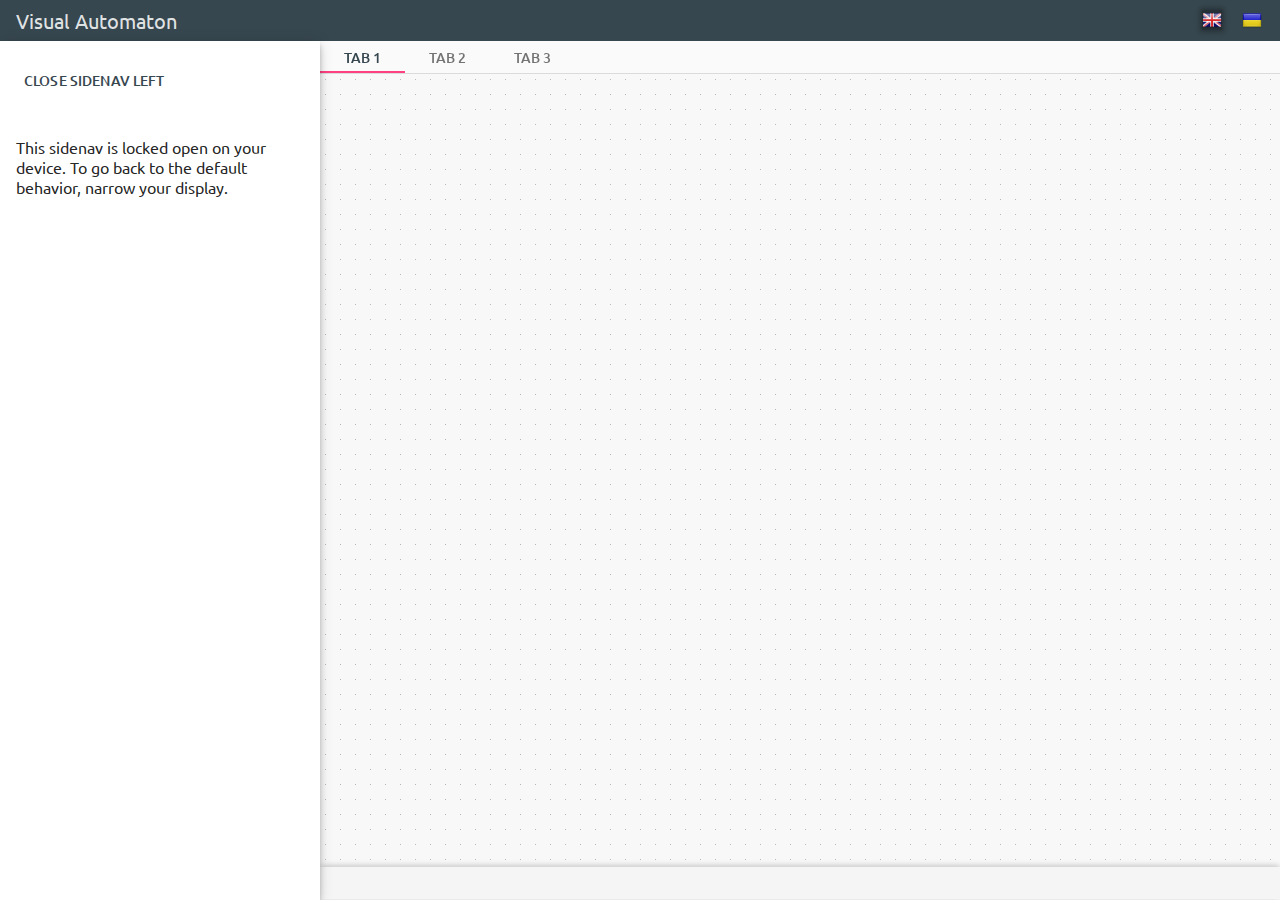
==== index.html @ 7c6a3c27 "tabs" ====
﻿<!DOCTYPE html>
<html>
<head>
    <meta charset="utf-8">
	<title>Visual Automaton</title>
	<link rel="icon" type="image/x-icon" href="/favicon.ico">
	<link rel="stylesheet" href="https://fonts.googleapis.com/css?family=Ubuntu:300&amp;subset=cyrillic,cyrillic-ext,latin-ext">
    <link rel="stylesheet" href="assets/libs/angular-material.min.css">
    <link rel="stylesheet" href="assets/css/app.css">
	<link rel="stylesheet" href="app/components/topBar/topBar.css" />
	<link rel="stylesheet" href="app/components/leftNav/leftNav.css" />
	<link rel="stylesheet" href="app/components/canvasBox/canvasBox.css" />
</head>
<body ng-app="VisualAutomatonApp" ng-cloak>
	<top-bar></top-bar>

	<section layout="row" flex id="layout">
		<left-nav></left-nav>

		<md-content flex>
			<canvas-box></canvas-box>
		</md-content>
	</section>

    <script src="assets/libs/angular.min.js"></script>
    <script src="assets/libs/angular-animate.min.js"></script>
    <script src="assets/libs/angular-aria.min.js"></script>
    <script src="assets/libs/angular-messages.min.js"></script>
    <script src="assets/libs/angular-material.min.js"></script>
	<script src="assets/libs/angular-cookies.min.js"></script>
	<script src="assets/libs/angular-resource.min.js"></script>
    <script src="app/app.module.js"></script>
	<script src="app/components/topBar/topBar.directive.js"></script>
	<script src="app/components/leftNav/leftNav.directive.js"></script>
	<script src="app/components/canvasBox/canvasBox.directive.js"></script>
	<script src="assets/js/app.js"></script>
</body>
</html>
---- assets/css/app.css ----
html {
	font-family: 'Ubuntu', sans-serif;
}

body {
	min-width: 1120px;
	min-height: 720px;
}

.non-selectable {
	-webkit-touch-callout: none;
	-webkit-user-select: none;
	-moz-user-select: none;
	-ms-user-select: none;
	user-select: none;
	cursor: default;
}

#layout {
	height: calc(100% - 41px);
}
---- app/components/topBar/topBar.css ----
﻿#top-bar {
	min-height: 41px;
}

#top-bar .md-toolbar-tools {
	height: 41px;
}

#top-bar .translation-btn {
	padding-top: 9px;
	margin: 0;
}

#top-bar .translation-btn:last-child {
	margin-right: -8px;
}

#top-bar .translation-btn img {
	width: 20px;
}

#top-bar .translation-btn.active img {
	background-color: rgba(0, 0, 0, 0.3);
	box-shadow: 0px 0px 5px 2px rgba(0,0,0,0.3);
}
---- app/components/leftNav/leftNav.css ----
﻿body {
}
---- app/components/canvasBox/canvasBox.css ----
﻿#canvas-box {
	padding: 0;
	height: calc(100% - 41px);
}

#canvas-box md-tabs {
	height: calc(100% + 8px);
}

#canvas-box md-tabs md-tabs-canvas,
#canvas-box md-tabs md-tabs-canvas md-pagination-wrapper {
	height: 32px;
}

#canvas-box md-tabs md-tab-item {
	padding: 5px 24px;
}

#canvas-box md-tabs md-tab-content {
	overflow: hidden;
}

#canvas-box md-tabs md-tab-content > div {
	height: 100%;
}

#canvas-box md-tabs md-tabs-content-wrapper {
	top: 33px;
}

#canvas-box md-toolbar {
	padding: 0;
	min-height: 32px;
	background-color: #f5f5f5;
	box-shadow: 0 -3px 5px -1px rgba(0,0,0,0.1), 0 0px 8px 0 rgba(0,0,0,0.14), 0 -1px 14px 0 rgba(0,0,0,0.0);
}

#canvas-box md-toolbar .md-toolbar-tools {
	height: 32px;
}

svg.canvas {
	position: absolute;
	width: calc(100% + 4px);
	height: calc(100% + 4px);
	top: -2px;
	left: -2px;
	background-image: url(/assets/img/dot.png);
	background-size: 15px 15px;
	background-color: #f8f8f8;
	filter: drop-shadow( -5px -5px 5px #000 );
}

.state {
	cursor: pointer;
	filter: url(#dropshadow);
}
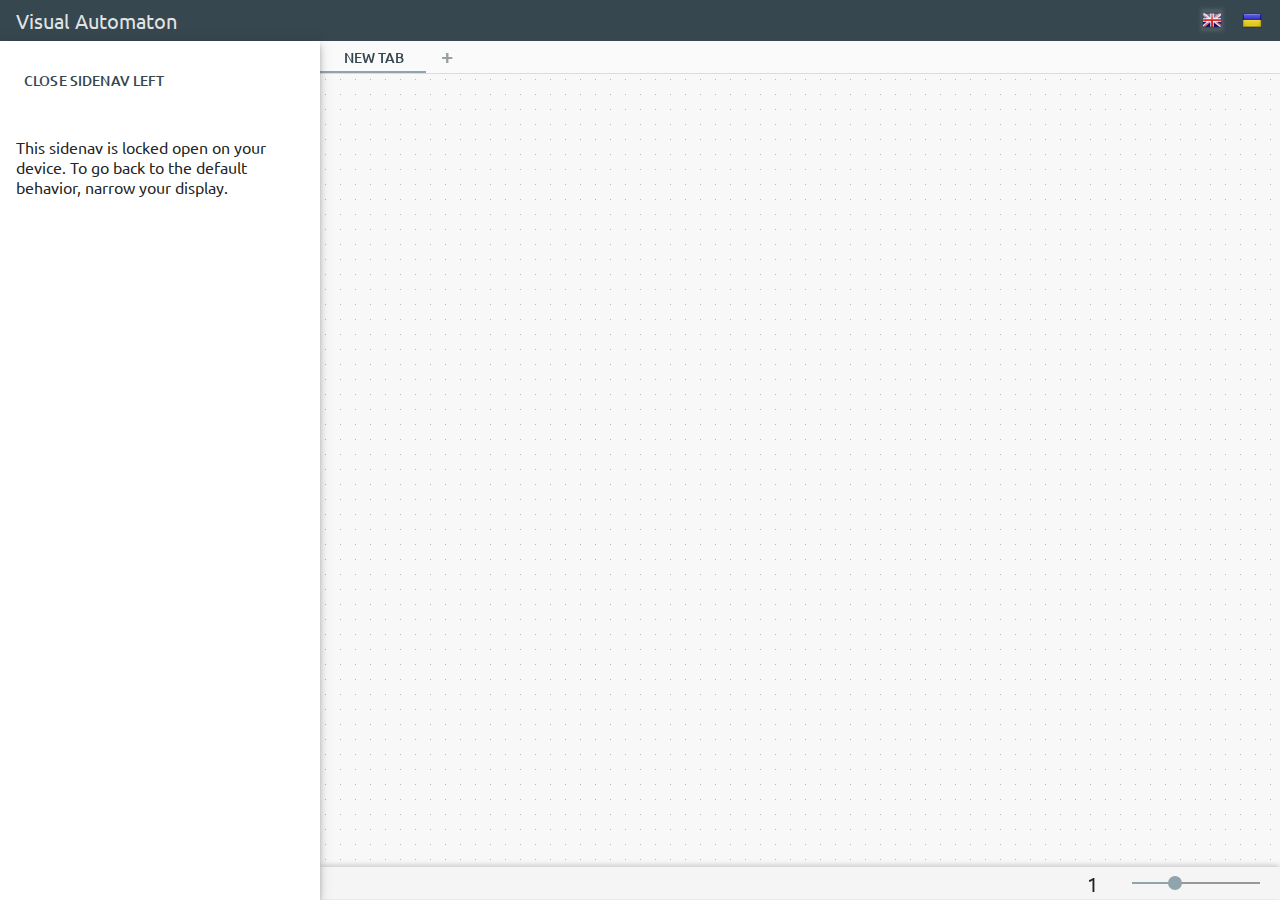
==== commit 19006300: "Canvas service [45%]" ====
--- a/index.html
+++ b/index.html
@@ -11,10 +11,10 @@
 	<link rel="stylesheet" href="app/components/leftNav/leftNav.css" />
 	<link rel="stylesheet" href="app/components/canvasBox/canvasBox.css" />
 </head>
-<body ng-app="VisualAutomatonApp" ng-cloak>
+<body ng-app="VisualAutomatonApp">
 	<top-bar></top-bar>
 
-	<section layout="row" flex id="layout">
+	<section layout="row" flex id="layout" ng-cloak>
 		<left-nav></left-nav>
 
 		<md-content flex>
--- a/assets/css/app.css
+++ b/assets/css/app.css
@@ -13,7 +13,6 @@
 	-moz-user-select: none;
 	-ms-user-select: none;
 	user-select: none;
-	cursor: default;
 }
 
 #layout {
--- a/app/components/topBar/topBar.css
+++ b/app/components/topBar/topBar.css
@@ -20,6 +20,14 @@
 }
 
 #top-bar .translation-btn.active img {
-	background-color: rgba(0, 0, 0, 0.3);
-	box-shadow: 0px 0px 5px 2px rgba(0,0,0,0.3);
+	background-color: rgba(255, 255, 255, 0.1);
+	box-shadow: 0px 0px 4px 1px rgba(255,255,255,0.15);
 }
+
+#logo-caption {
+	cursor: pointer;
+}
+
+#logo-caption:hover {
+	color: #fff;
+}
--- a/app/components/canvasBox/canvasBox.css
+++ b/app/components/canvasBox/canvasBox.css
@@ -7,13 +7,44 @@
 	height: calc(100% + 8px);
 }
 
+#canvas-box svg.svg-filter {
+	width: 0;
+	height: 0;
+	position: absolute;
+}
+
 #canvas-box md-tabs md-tabs-canvas,
 #canvas-box md-tabs md-tabs-canvas md-pagination-wrapper {
 	height: 32px;
 }
 
 #canvas-box md-tabs md-tab-item {
-	padding: 5px 24px;
+	padding: 5px 5px 5px 24px;
+}
+
+#canvas-box md-tabs md-tab-item:nth-last-child(2) {
+	font-size: 22px;
+	color: rgb(55,71,79);
+	padding: 3px 0;
+	pointer-events: auto;
+}
+
+#canvas-box md-tabs md-tab-item .add-tab {
+	padding: 0 15px;
+	cursor: pointer;
+}
+
+#canvas-box md-tabs md-tab-item .remove-tab {
+	cursor: pointer;
+	font-size: 10px;
+	position: relative;
+	bottom: 1px;
+	opacity: 0;
+	transition: opacity 0.3s;
+}
+
+#canvas-box md-tabs md-tab-item:hover .remove-tab {
+	opacity: 1;
 }
 
 #canvas-box md-tabs md-tab-content {
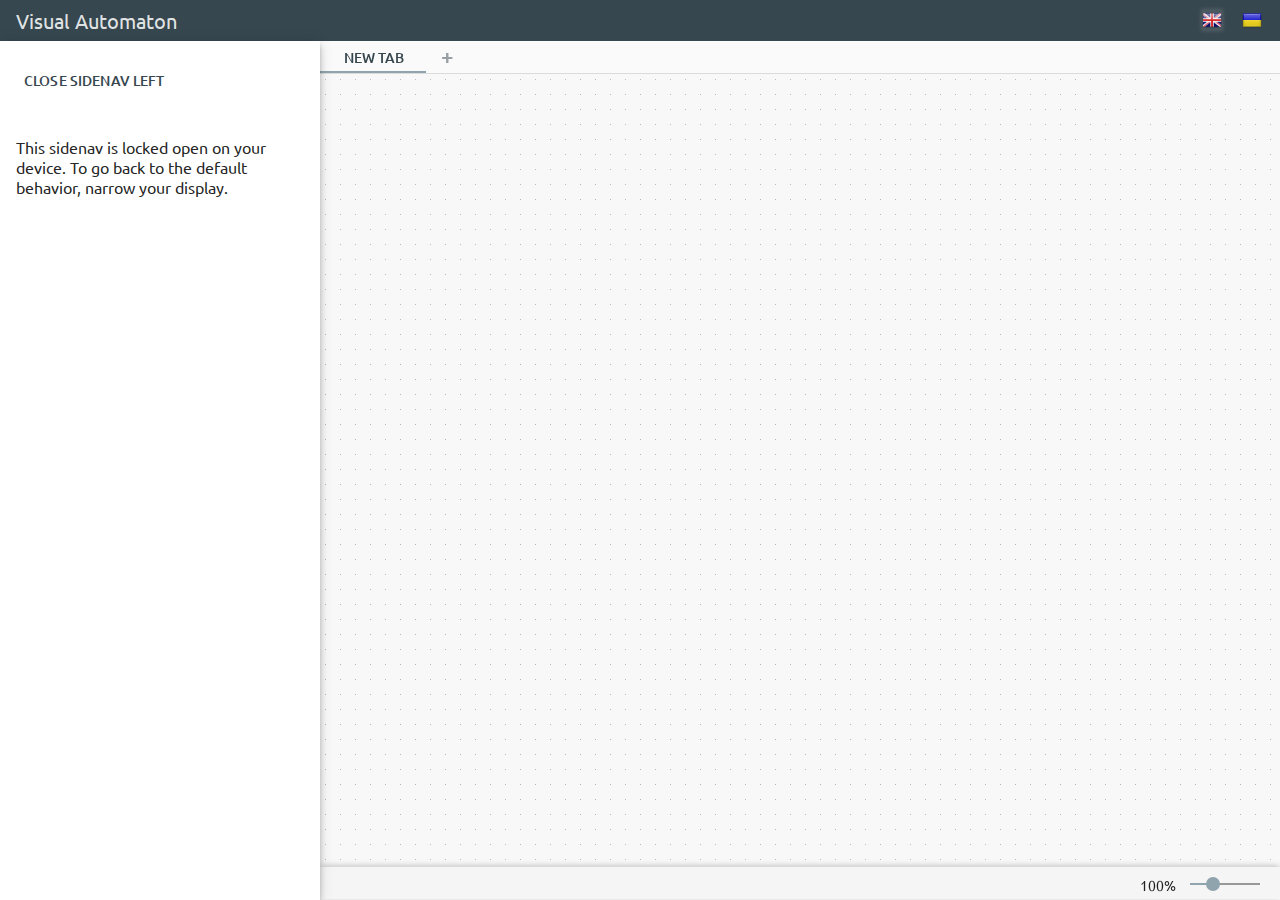
==== commit e9739d7f: "favicon path" ====
--- a/index.html
+++ b/index.html
@@ -3,7 +3,7 @@
 <head>
     <meta charset="utf-8">
 	<title>Visual Automaton</title>
-	<link rel="icon" type="image/x-icon" href="/favicon.ico">
+	<link rel="icon" type="image/x-icon" href="favicon.ico">
 	<link rel="stylesheet" href="https://fonts.googleapis.com/css?family=Ubuntu:300&amp;subset=cyrillic,cyrillic-ext,latin-ext">
     <link rel="stylesheet" href="assets/libs/angular-material.min.css">
     <link rel="stylesheet" href="assets/css/app.css">
--- a/app/components/canvasBox/canvasBox.css
+++ b/app/components/canvasBox/canvasBox.css
@@ -72,11 +72,11 @@
 
 svg.canvas {
 	position: absolute;
-	width: calc(100% + 4px);
-	height: calc(100% + 4px);
+	min-width: calc(100% + 4px);
+	min-height: calc(100% + 4px);
 	top: -2px;
 	left: -2px;
-	background-image: url(/assets/img/dot.png);
+	background-image: url(../../../assets/img/dot.png);
 	background-size: 15px 15px;
 	background-color: #f8f8f8;
 	filter: drop-shadow( -5px -5px 5px #000 );
@@ -85,4 +85,21 @@
 .state {
 	cursor: pointer;
 	filter: url(#dropshadow);
+}
+
+#scale-slider {
+	height: 32px;
+	bottom: 7px;
+	min-width: 70px;
+}
+
+#scale-slider .md-thumb {
+	cursor: pointer;
+}
+
+#scale-value {
+	cursor: default;
+	font-size: 14px;
+	height: 15px;
+	margin-right: 10px;
 }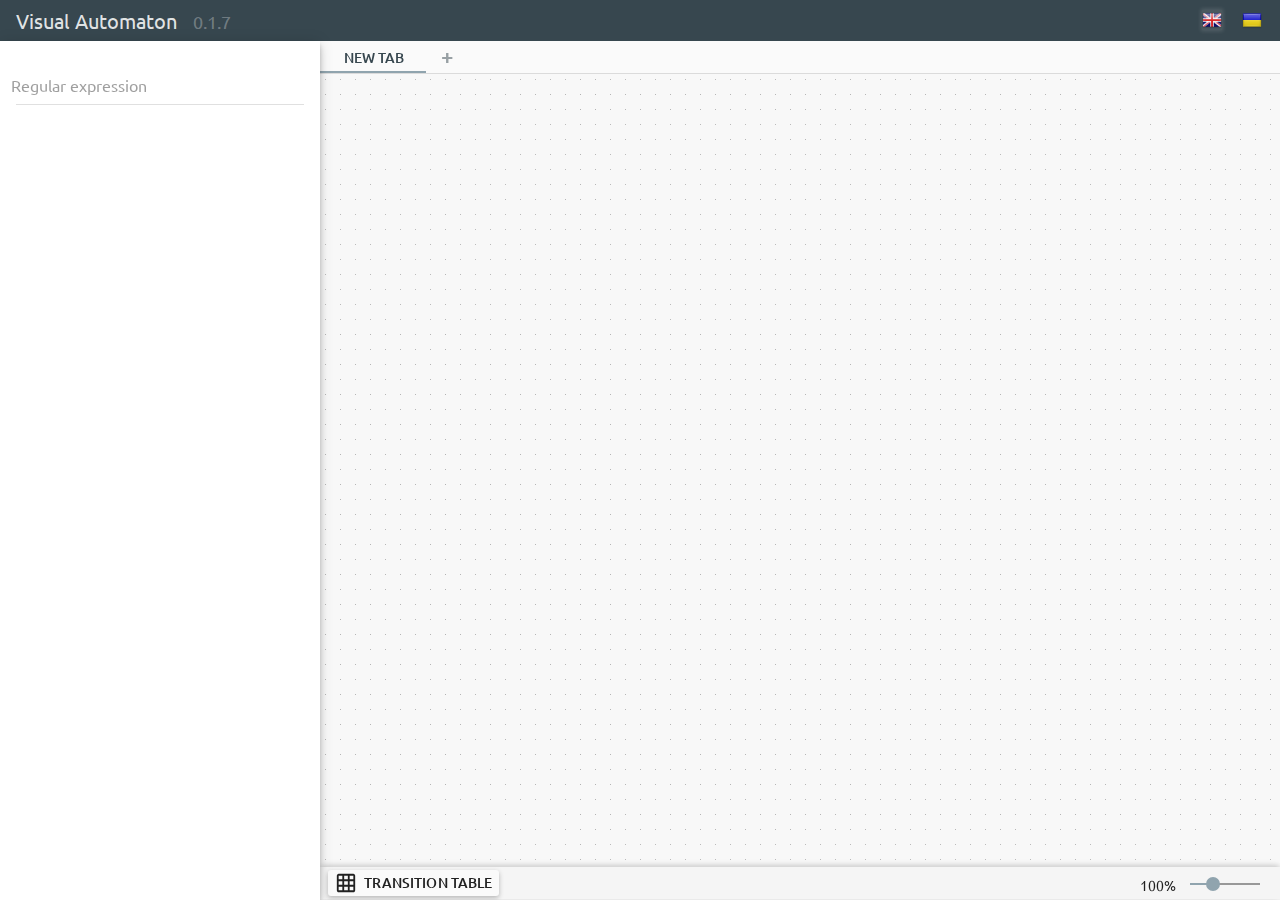
==== commit 5f7532cc: "Transition table [10%]" ====
--- a/index.html
+++ b/index.html
@@ -5,6 +5,7 @@
 	<title>Visual Automaton</title>
 	<link rel="icon" type="image/x-icon" href="favicon.ico">
 	<link rel="stylesheet" href="https://fonts.googleapis.com/css?family=Ubuntu:300&amp;subset=cyrillic,cyrillic-ext,latin-ext">
+	<link rel="stylesheet" href="https://fonts.googleapis.com/icon?family=Material+Icons">
     <link rel="stylesheet" href="assets/libs/angular-material.min.css">
     <link rel="stylesheet" href="assets/css/app.css">
 	<link rel="stylesheet" href="app/components/topBar/topBar.css" />
@@ -32,6 +33,7 @@
     <script src="app/app.module.js"></script>
 	<script src="app/components/topBar/topBar.directive.js"></script>
 	<script src="app/components/leftNav/leftNav.directive.js"></script>
+	<script src="app/components/transitionTable/transitionTableCtrl.js"></script>
 	<script src="app/components/canvasBox/canvasBox.directive.js"></script>
 	<script src="assets/js/app.js"></script>
 </body>
--- a/assets/css/app.css
+++ b/assets/css/app.css
@@ -17,4 +17,13 @@
 
 #layout {
 	height: calc(100% - 41px);
+}
+
+#bottom-toolbar .md-button {
+	min-height: 26px;
+	line-height: 26px;
+}
+
+#bottom-toolbar .md-button .material-icons {
+	font-size: 22px;
 }--- a/app/components/topBar/topBar.css
+++ b/app/components/topBar/topBar.css
@@ -31,3 +31,11 @@
 #logo-caption:hover {
 	color: #fff;
 }
+
+#version-number {
+	margin-left: 15px;
+	margin-top: 2px;
+	cursor: default;
+	font-size: 18px;
+	color: rgba(255, 255, 255, .3);
+}--- a/app/components/canvasBox/canvasBox.css
+++ b/app/components/canvasBox/canvasBox.css
@@ -7,7 +7,7 @@
 	height: calc(100% + 8px);
 }
 
-#canvas-box svg.svg-filter {
+#canvas-box svg.svg-defs {
 	width: 0;
 	height: 0;
 	position: absolute;
@@ -82,9 +82,16 @@
 	filter: drop-shadow( -5px -5px 5px #000 );
 }
 
+svg.canvas circle {
+	filter: url(#dropshadow);
+}
+
 .state {
 	cursor: pointer;
-	filter: url(#dropshadow);
+}
+
+.state.transition-mode {
+	cursor: default;
 }
 
 #scale-slider {
@@ -102,4 +109,45 @@
 	font-size: 14px;
 	height: 15px;
 	margin-right: 10px;
+}
+
+.state-menu-container md-menu-item {
+	min-height: 28px;
+	height: 28px;
+}
+
+.state-menu-container md-menu-item span {
+	width: auto;
+}
+
+.state-menu-container md-menu-item .state-name {
+	width: 40px;
+	bottom: 2px;
+}
+
+.state-menu-container md-menu-item .state-name .md-errors-spacer {
+	display: none;
+}
+
+.state-menu-container .md-button {
+	line-height: 28px;
+	min-height: 28px;
+	padding-left: 10px;
+}
+
+.state-menu-container .md-button md-icon {
+	margin-right: 6px;
+}
+
+.state-menu-container .md-button md-icon .material-icons {
+	position: relative;
+	bottom: 2px;
+}
+
+.state-menu-container md-checkbox .md-container {
+	left: 12px;
+}
+
+.state-menu-container md-checkbox .md-label {
+	margin-left: 27px;
 }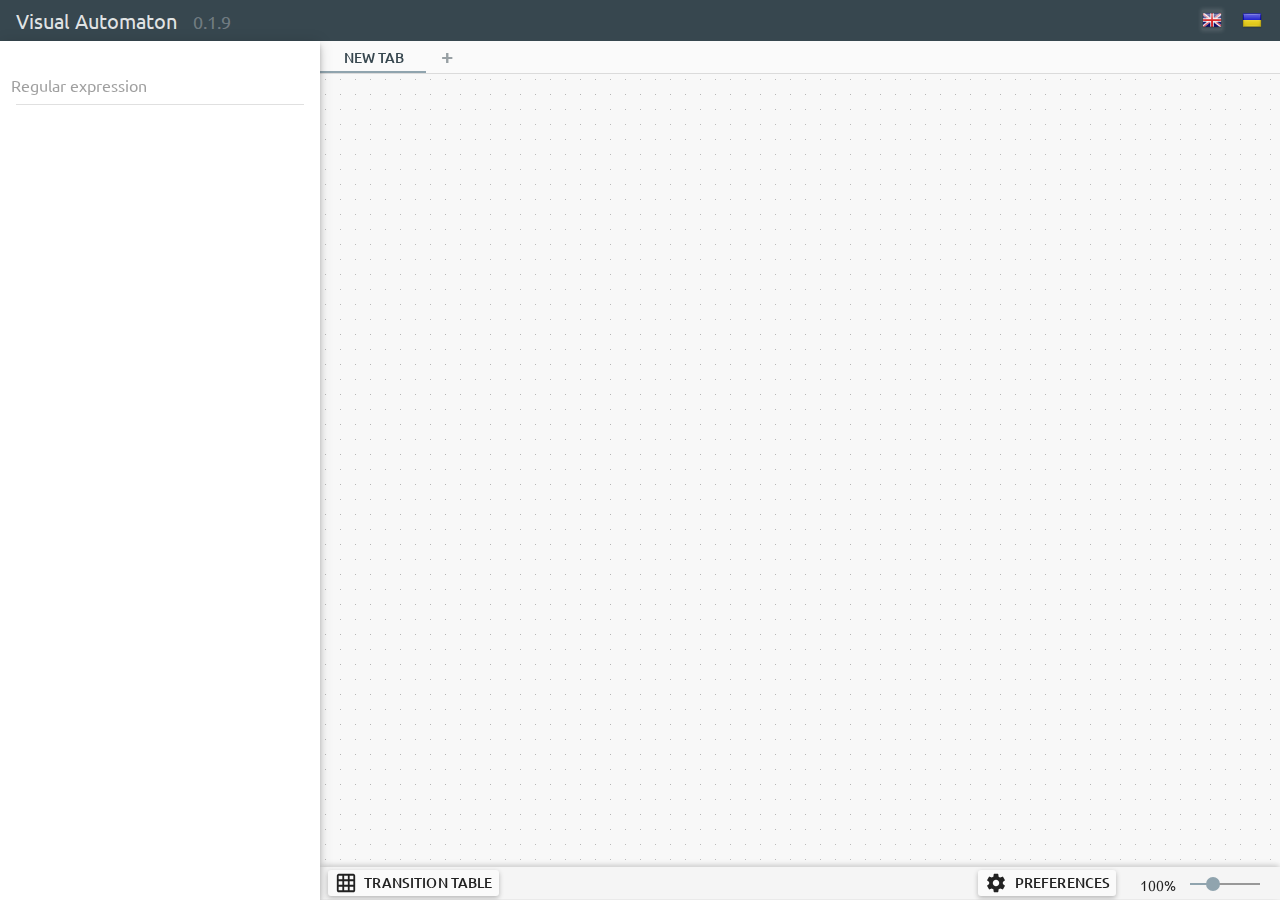
==== commit 1a8e95dc: "Implement preferences" ====
--- a/index.html
+++ b/index.html
@@ -7,6 +7,7 @@
 	<link rel="stylesheet" href="https://fonts.googleapis.com/css?family=Ubuntu:300&amp;subset=cyrillic,cyrillic-ext,latin-ext">
 	<link rel="stylesheet" href="https://fonts.googleapis.com/icon?family=Material+Icons">
     <link rel="stylesheet" href="assets/libs/angular-material.min.css">
+    <link rel="stylesheet" href="assets/libs/mdColorPicker.min.css">
     <link rel="stylesheet" href="assets/css/app.css">
 	<link rel="stylesheet" href="app/components/topBar/topBar.css" />
 	<link rel="stylesheet" href="app/components/leftNav/leftNav.css" />
@@ -30,11 +31,13 @@
     <script src="assets/libs/angular-material.min.js"></script>
 	<script src="assets/libs/angular-cookies.min.js"></script>
 	<script src="assets/libs/angular-resource.min.js"></script>
+	<script src="assets/libs/tinycolor-min.js"></script>
+	<script src="assets/libs/mdColorPicker.min.js"></script>
     <script src="app/app.module.js"></script>
 	<script src="app/components/topBar/topBar.directive.js"></script>
 	<script src="app/components/leftNav/leftNav.directive.js"></script>
-	<script src="app/components/transitionTable/transitionTableCtrl.js"></script>
 	<script src="app/components/canvasBox/canvasBox.directive.js"></script>
 	<script src="assets/js/app.js"></script>
+	<script src="assets/js/modalCtrl.js"></script>
 </body>
 </html>--- a/assets/libs/mdColorPicker.min.css
+++ b/assets/libs/mdColorPicker.min.css
@@ -0,0 +1,7 @@
+/**
+ * md-color-picker - Angular-Material inspired color picker.
+ * @version v0.2.6
+ * @link https://github.com/brianpkelley/md-color-picker
+ * @license MIT
+ */
+[md-color-picker] .md-color-picker-input-container,md-color-picker .md-color-picker-input-container{position:relative}[md-color-picker] .md-color-picker-input-container .md-color-picker-preview,md-color-picker .md-color-picker-input-container .md-color-picker-preview{content:'';width:24px;height:24px;border:2px solid #fff;border-radius:50%;box-shadow:0 3px 1px -2px rgba(0,0,0,.14),0 2px 2px 0 rgba(0,0,0,.098),0 1px 5px 0 rgba(0,0,0,.084);position:relative;top:22px;overflow:hidden;background-color:#fff;background-image:-webkit-linear-gradient(45deg,#ddd 25%,transparent 0,transparent 75%,#ddd 0,#ddd),-webkit-linear-gradient(45deg,#ddd 25%,transparent 0,transparent 75%,#ddd 0,#ddd);background-image:linear-gradient(45deg,#ddd 25%,transparent 0,transparent 75%,#ddd 0,#ddd),linear-gradient(45deg,#ddd 25%,transparent 0,transparent 75%,#ddd 0,#ddd);background-size:8px 8px;background-position:0 0,4px 4px}[md-color-picker] .md-color-picker-input-container .md-color-picker-preview .md-color-picker-result,md-color-picker .md-color-picker-input-container .md-color-picker-preview .md-color-picker-result{width:100%;height:100%}[md-color-picker] .md-color-picker-input-container .md-color-picker-clear,md-color-picker .md-color-picker-input-container .md-color-picker-clear{position:absolute;bottom:42px;right:-16px;color:rgba(0,0,0,.26)}.md-color-picker-container{padding:8px;background:#fff;outline:none;height:397px;width:347px;opacity:1;overflow:hidden;z-index:1000}.md-color-picker-container .md-color-picker-arrow{border:0 solid transparent;border-right-width:30px;border-bottom-width:0;position:absolute;left:0;top:0;-webkit-transition:border-bottom-width cubic-bezier(.25,.8,.25,1) .25s,top cubic-bezier(.25,.8,.25,1) .25s;transition:border-bottom-width cubic-bezier(.25,.8,.25,1) .25s,top cubic-bezier(.25,.8,.25,1) .25s}.md-color-picker-container .md-color-picker-preview{-webkit-box-flex:1;-webkit-flex:1;-ms-flex:1;flex:1;font-weight:700;font-size:18px;color:#fff;margin:-8px -8px 0;position:relative}.md-color-picker-container .md-color-picker-preview .md-color-picker-result{position:absolute;height:100%;opacity:1;background:red}.md-color-picker-container .md-color-picker-preview .md-color-picker-result>input{position:relative;top:-15px;opacity:0}.md-color-picker-container .md-color-picker-preview .md-color-picker-result>div{position:relative;width:100%}.md-color-picker-container .md-color-picker-preview .md-color-picker-result>div>input{border-width:0;background:transparent;text-align:center;position:absolute;top:-15px;bottom:0;left:0;right:0;color:#eee;outline:none;opacity:0}.md-color-picker-container .md-color-picker-preview .md-color-picker-result>div>input.switch{-webkit-transition:top cubic-bezier(.25,.8,.25,1) .25s,.25s opacity ease-out;transition:top cubic-bezier(.25,.8,.25,1) .25s,.25s opacity ease-out;top:0;opacity:1}.md-color-picker-container .md-color-picker-preview .md-color-picker-tabs .md-tab,.md-color-picker-container .md-color-picker-preview .md-color-picker-tabs md-pagination-wrapper,.md-color-picker-container .md-color-picker-preview .md-color-picker-tabs md-tabs-canvas,.md-color-picker-container .md-color-picker-preview .md-color-picker-tabs md-tabs-wrapper{max-height:28px;height:28px}.md-color-picker-container .md-color-picker-preview .md-color-picker-tabs md-ink-bar{background:hsla(0,0%,100%,.5)}.md-color-picker-container .md-color-picker-preview .md-color-picker-tabs .md-tab{padding-top:2px;background:hsla(0,0%,100%,.25);color:#eee;max-width:none!important}.md-color-picker-container .md-color-picker-preview .md-color-picker-tabs .md-tab.md-active{background:transparent}.md-color-picker-container .md-color-picker-preview.dark,.md-color-picker-container .md-color-picker-preview.dark .md-color-picker-preview-input{color:#333}.md-color-picker-container .md-color-picker-preview.dark .md-tab{background:rgba(0,0,0,.25);color:#333}.md-color-picker-container .md-color-picker-preview.dark .md-tab.md-active{background:transparent}.md-color-picker-container .md-color-picker-preview.dark md-ink-bar{background:rgba(0,0,0,.5)}.md-color-picker-container .md-color-picker-tabs{margin:0 -8px}.md-color-picker-container .md-color-picker-tabs md-tabs[md-align-tabs=bottom]{padding-bottom:0}.md-color-picker-container .md-color-picker-tabs .md-tab,.md-color-picker-container .md-color-picker-tabs md-pagination-wrapper,.md-color-picker-container .md-color-picker-tabs md-tabs-canvas,.md-color-picker-container .md-color-picker-tabs md-tabs-wrapper{max-height:36px;height:36px}.md-color-picker-container .md-color-picker-tabs .md-tab{padding:7px 24px;background:transparent}.md-color-picker-container .md-color-picker-tabs .md-tab:last-of-type{margin-right:-2px}.md-color-picker-container .md-color-picker-tabs md-tabs:not(.md-no-tab-content):not(.md-dynamic-height){min-height:298px}.md-color-picker-container .md-color-picker-tabs md-tabs:not(.md-no-tab-content):not(.md-dynamic-height) md-tabs-content-wrapper{height:255px;margin-bottom:8px}.md-color-picker-container .md-color-picker-tabs md-tabs:not(.md-no-tab-content):not(.md-dynamic-height) md-tabs-content-wrapper md-tab-content{height:255px;padding:0 8px}.md-color-picker-container .md-color-picker-tabs md-tabs:not(.md-no-tab-content):not(.md-dynamic-height) md-tabs-content-wrapper md-tab-content [md-tabs-template]{height:100%}.md-color-picker-container .md-color-picker-tabs.md-color-picker-colors{margin:8px -8px -8px}.md-color-picker-container .md-color-picker-tabs.md-color-picker-colors md-ink-bar{top:auto}.md-color-picker-container .md-color-picker-tabs.md-color-picker-colors .md-tab{background:rgba(0,0,0,.075)}.md-color-picker-container .md-color-picker-tabs.md-color-picker-colors .md-tab.md-active{background:#fff}.md-color-picker-container .md-color-picker-colors{overflow:hidden;margin-top:8px}.md-color-picker-container .md-color-picker-colors .md-color-picker-marker{position:absolute;border:2px solid #fff;box-shadow:0 0 2px 0 rgba(0,0,0,.5)}.md-color-picker-container .md-color-picker-colors [md-color-picker-spectrum]{position:relative;cursor:crosshair;overflow:hidden;height:255px;width:255px}.md-color-picker-container .md-color-picker-colors [md-color-picker-spectrum] .md-color-picker-marker{width:11px;height:11px;border-radius:50%;box-shadow:0 0 2px 0 rgba(0,0,0,.5),inset 0 0 2px 0 rgba(0,0,0,.5);top:-5px;left:calc(100% - 5px)}.md-color-picker-container .md-color-picker-colors [md-color-picker-alpha],.md-color-picker-container .md-color-picker-colors [md-color-picker-hue]{position:relative;cursor:crosshair;overflow:hidden;width:30px}.md-color-picker-container .md-color-picker-colors [md-color-picker-alpha].md-color-picker-wide,.md-color-picker-container .md-color-picker-colors [md-color-picker-hue].md-color-picker-wide{width:67px}.md-color-picker-container .md-color-picker-colors [md-color-picker-alpha] .md-color-picker-marker,.md-color-picker-container .md-color-picker-colors [md-color-picker-hue] .md-color-picker-marker{height:5px;width:100%;border-left:0;border-right:0;top:-2px;left:0}.md-color-picker-container .md-color-picker-sliders md-slider.red-slider .md-track-fill{background:#d01515}.md-color-picker-container .md-color-picker-sliders md-slider.red-slider .md-thumb:after{background-color:#d01515;border-color:#d01515}.md-color-picker-container .md-color-picker-sliders md-slider.green-slider .md-track-fill{background:#19d015}.md-color-picker-container .md-color-picker-sliders md-slider.green-slider .md-thumb:after{background-color:#19d015;border-color:#19d015}.md-color-picker-container .md-color-picker-sliders md-slider.blue-slider .md-track-fill{background:#1560d0}.md-color-picker-container .md-color-picker-sliders md-slider.blue-slider .md-thumb:after{background-color:#1560d0;border-color:#1560d0}.md-color-picker-container .md-color-picker-material-palette .md-color-picker-material-title{font-size:22px;line-height:75px;padding:0 15px;color:rgba(0,0,0,.85);text-transform:capitalize}.md-color-picker-container .md-color-picker-material-palette .md-color-picker-material-title.dark{color:hsla(0,0%,100%,.85)}.md-color-picker-container .md-color-picker-material-palette .md-color-picker-material-title:not(:first-child){margin-top:16px}.md-color-picker-container .md-color-picker-material-palette .md-color-picker-with-label{font-size:12px;line-height:33px;padding:0 5px;color:rgba(0,0,0,.7)}.md-color-picker-container .md-color-picker-material-palette .md-color-picker-with-label.dark{color:hsla(0,0%,100%,.7)}.md-color-picker-container .md-color-picker-material-palette .md-color-picker-material-colors{position:absolute;-webkit-transition:left cubic-bezier(.25,.8,.25,1) .25s,right cubic-bezier(.25,.8,.25,1) .25s,top cubic-bezier(.25,.8,.25,1) .25s,bottom cubic-bezier(.25,.8,.25,1) .25s;transition:left cubic-bezier(.25,.8,.25,1) .25s,right cubic-bezier(.25,.8,.25,1) .25s,top cubic-bezier(.25,.8,.25,1) .25s,bottom cubic-bezier(.25,.8,.25,1) .25s}.md-color-picker-container .md-color-picker-history>div>div{height:20px;margin:4px;background-color:#fff;background-image:-webkit-linear-gradient(45deg,#ddd 25%,transparent 0,transparent 75%,#ddd 0,#ddd),-webkit-linear-gradient(45deg,#ddd 25%,transparent 0,transparent 75%,#ddd 0,#ddd);background-image:linear-gradient(45deg,#ddd 25%,transparent 0,transparent 75%,#ddd 0,#ddd),linear-gradient(45deg,#ddd 25%,transparent 0,transparent 75%,#ddd 0,#ddd);background-size:8px 8px;background-position:0 0,4px 4px}.md-color-picker-container .md-color-picker-history>div>div>div{width:100%;height:100%}.md-color-picker-container .md-color-picker-history button{margin-top:auto;margin-left:auto}.md-color-picker-checkered-bg{background-color:#fff;background-image:-webkit-linear-gradient(45deg,#ddd 25%,transparent 0,transparent 75%,#ddd 0,#ddd),-webkit-linear-gradient(45deg,#ddd 25%,transparent 0,transparent 75%,#ddd 0,#ddd);background-image:linear-gradient(45deg,#ddd 25%,transparent 0,transparent 75%,#ddd 0,#ddd),linear-gradient(45deg,#ddd 25%,transparent 0,transparent 75%,#ddd 0,#ddd);background-size:8px 8px;background-position:0 0,4px 4px}--- a/assets/css/app.css
+++ b/assets/css/app.css
@@ -26,4 +26,98 @@
 
 #bottom-toolbar .md-button .material-icons {
 	font-size: 22px;
-}+}
+
+h2.md-title {
+	font-weight: 700;
+}
+
+md-dialog md-toolbar md-icon i.material-icons {
+	position: relative;
+	bottom: 2px;
+}
+
+md-dialog-content.modal-content {
+    min-height: 350px;
+}
+
+md-dialog-content.modal-content table tr {
+	height: 48px;
+}
+
+md-dialog-content.modal-content table td {
+	background-color: #f7f7f7;
+	position: relative;
+}
+
+md-dialog-content.modal-content table .text-header {
+	font-weight: 600;
+}
+
+md-dialog-content.modal-content table .cell-header {
+	background-color: #eee;
+}
+
+md-dialog .md-dialog-content .md-title {
+	margin-top: 0;
+}
+
+md-dialog .confirm-dialog-content {
+	min-width: 350px;
+}
+
+#transition-table .start-arrow {
+	position: absolute;
+	left: 10px;
+}
+
+#transition-table .start-arrow i {
+	position: relative;
+    bottom: 2px;
+}
+
+#transition-table {
+	min-width: 600px;
+}
+
+#transition-table .state-column,
+#transition-table .accept-column {
+	min-width: 80px;
+	width: 80px;
+}
+
+#transition-table th,
+#transition-table td {
+	padding: 10px;
+	text-align: center;
+	white-space: nowrap;
+}
+
+#preferences-table .key-column {
+	min-width: 250px;
+	width: 250px;
+}
+
+#preferences-table .value-column {
+	min-width: 170px;
+	width: 170px;
+}
+
+#preferences-table td {
+	padding: 0 20px;
+}
+
+#preferences-table .md-color-picker-input-container button.md-color-picker-clear,
+#preferences-table md-input-container .md-errors-spacer {
+	display: none;
+}
+
+#preferences-table md-input-container {
+	margin: 0;
+}
+
+#preferences-table .md-color-picker-input-container .md-color-picker-preview {
+	top: 5px;
+	cursor: pointer;
+	margin-right: 5px;
+}
--- a/app/components/canvasBox/canvasBox.css
+++ b/app/components/canvasBox/canvasBox.css
@@ -139,7 +139,7 @@
 	margin-right: 6px;
 }
 
-.state-menu-container .md-button md-icon .material-icons {
+.state-menu-container .md-button md-icon i.material-icons {
 	position: relative;
 	bottom: 2px;
 }
@@ -150,4 +150,12 @@
 
 .state-menu-container md-checkbox .md-label {
 	margin-left: 27px;
+}
+
+svg.canvas textPath {
+	baseline-shift: 45%;
+}
+
+.transition-text {
+	cursor: pointer;
 }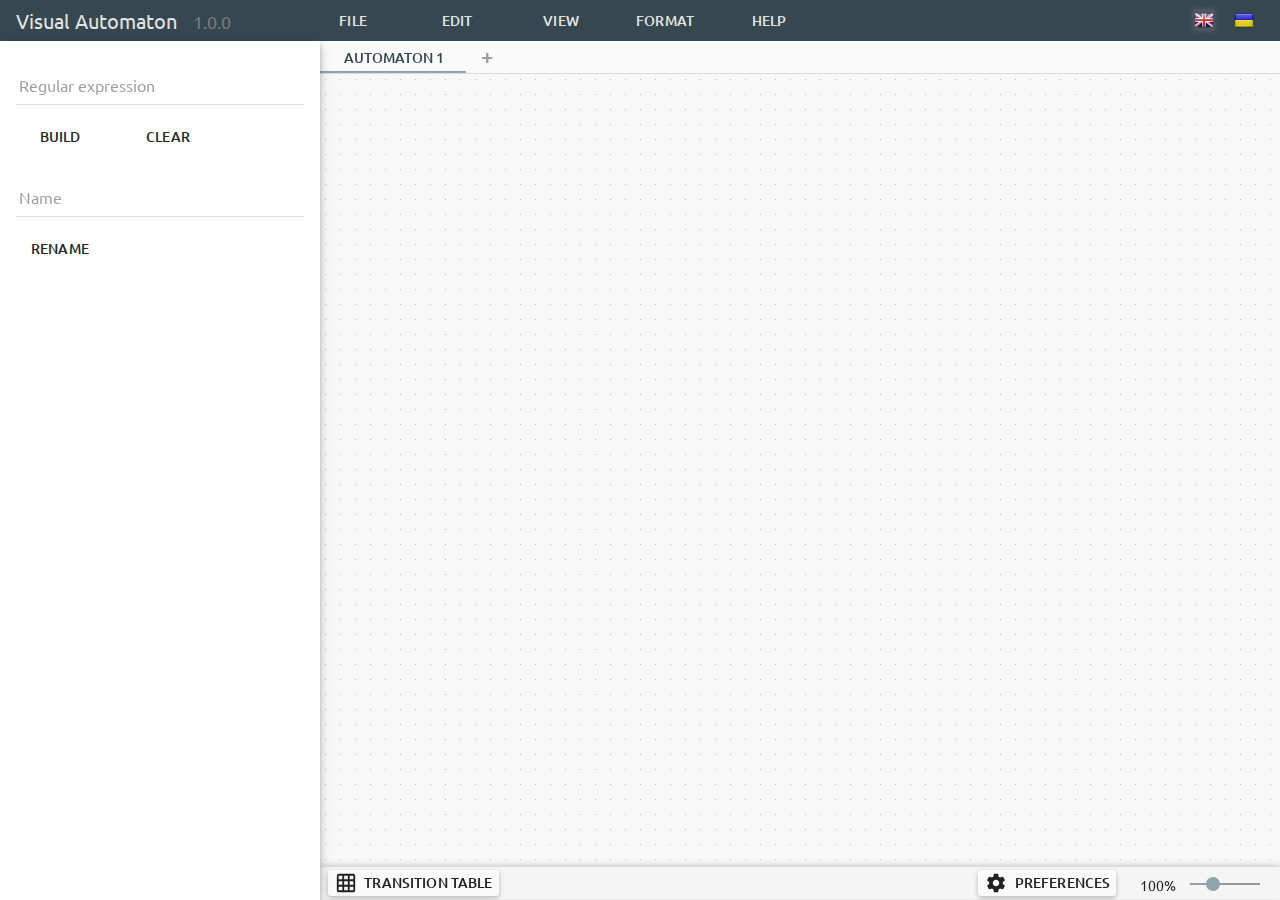
==== commit e5badeaa: "release 1.0.0" ====
--- a/index.html
+++ b/index.html
@@ -33,10 +33,13 @@
 	<script src="assets/libs/angular-resource.min.js"></script>
 	<script src="assets/libs/tinycolor-min.js"></script>
 	<script src="assets/libs/mdColorPicker.min.js"></script>
+	<script src="assets/libs/blob.js"></script>
     <script src="app/app.module.js"></script>
 	<script src="app/components/topBar/topBar.directive.js"></script>
 	<script src="app/components/leftNav/leftNav.directive.js"></script>
 	<script src="app/components/canvasBox/canvasBox.directive.js"></script>
+	<script src="app/services/automatonSrvc.js"></script>
+	<script src="app/services/fileIOSrvc.js"></script>
 	<script src="assets/js/app.js"></script>
 	<script src="assets/js/modalCtrl.js"></script>
 </body>
--- a/app/components/topBar/topBar.css
+++ b/app/components/topBar/topBar.css
@@ -35,7 +35,12 @@
 #version-number {
 	margin-left: 15px;
 	margin-top: 2px;
+	margin-right: 70px;
 	cursor: default;
 	font-size: 18px;
 	color: rgba(255, 255, 255, .3);
+}
+
+.hidden {
+	display: none;
 }--- a/app/components/leftNav/leftNav.css
+++ b/app/components/leftNav/leftNav.css
@@ -1,2 +1,15 @@
-﻿body {
+﻿#left-nav md-input-container {
+    margin-bottom: 0;
 }
+
+#left-nav md-input-container label {
+    left: 8px;
+}
+
+#left-nav md-input-container .md-errors-spacer {
+    display: none;
+}
+
+#left-nav .button-group {
+    padding: 0;
+}
